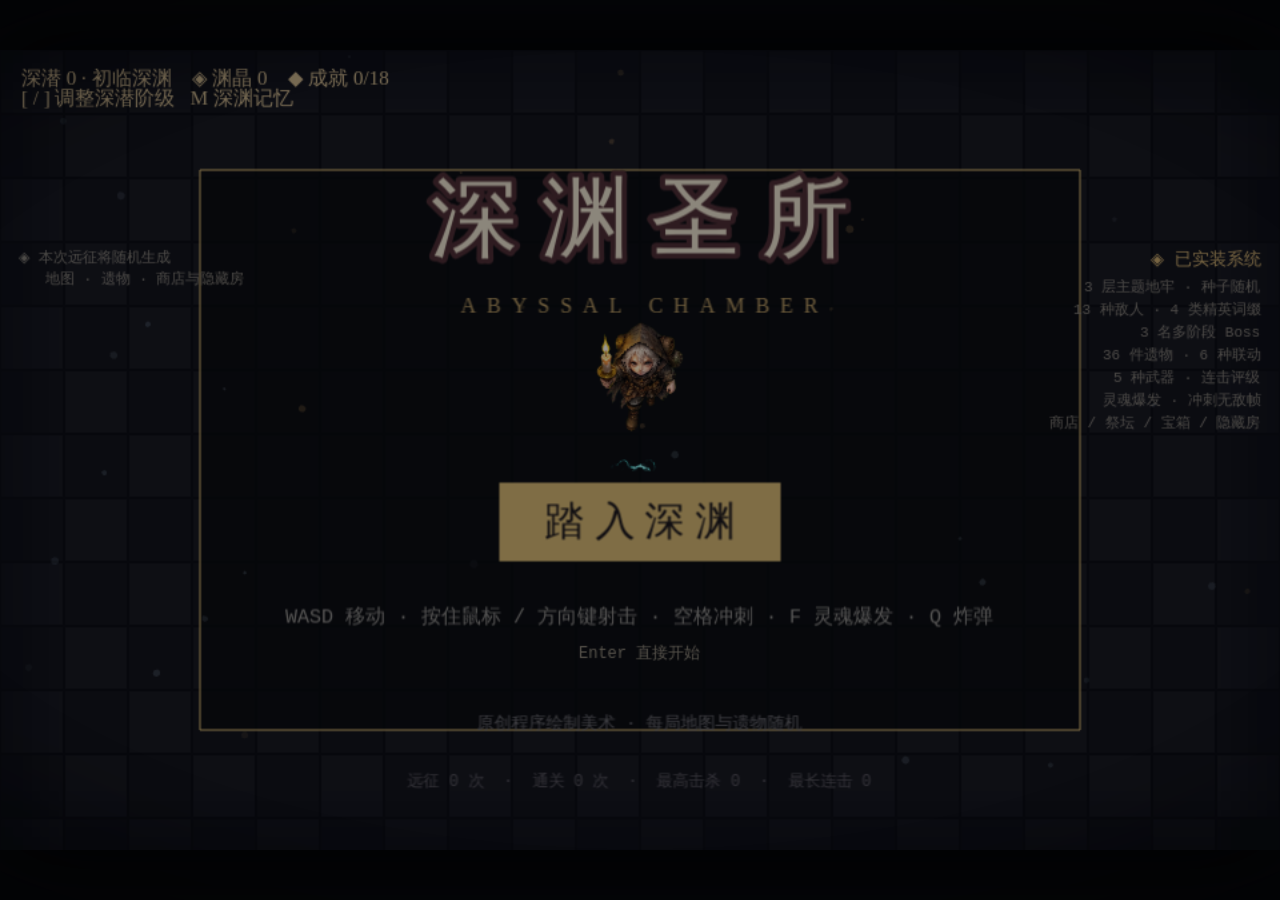
==== games/abyss/index.html @ 86da6a8f "feat: publish five-game web arcade" ====
<!doctype html>
<html lang="zh-CN">
  <head>
    <meta charset="UTF-8" />
    <meta name="viewport" content="width=device-width, initial-scale=1, maximum-scale=1, user-scalable=no" />
    <meta name="theme-color" content="#090b10" />
    <title>深渊圣所 · 肉鸽射击</title>
    <script type="module" crossorigin src="/assets/index-DN03p2tr.js"></script>
    <link rel="modulepreload" crossorigin href="/assets/phaser-DFK5Ua9d.js">
    <link rel="stylesheet" crossorigin href="/assets/index-B0iJ3fZA.css">
  </head>
  <body>
    <div id="app">
      <div id="game"></div>
      <div id="rotate-tip">请横置手机，进入深渊</div>
      <div id="boot-veil">深 渊 正 在 苏 醒</div>
    </div>
    <script defer src="/assets/enhance.js"></script>
    <script defer src="/assets/expand.js"></script>
    <script defer src="/assets/deep.js"></script>
    <script defer src="/assets/deep-content.js"></script>
    <script defer src="/assets/art.js"></script>
    <script defer src="/assets/meta.js"></script>
    <script defer src="/assets/audio.js"></script>
    <script defer src="/assets/ui.js"></script>
  </body>
</html>
---- assets/index-B0iJ3fZA.css ----
:root{color-scheme:dark;font-family:"Noto Sans SC","Microsoft YaHei",system-ui,sans-serif}
*{box-sizing:border-box}
html,body,#app,#game{width:100%;height:100%;margin:0;overflow:hidden;background:#050609}
body{touch-action:none;overscroll-behavior:none}
#app{position:relative;background:radial-gradient(120% 90% at 50% 40%,#12141c 0%,#080a0f 55%,#040508 100%)}
canvas{display:block;margin:auto;box-shadow:0 0 90px #000,0 0 220px #0b0d16 inset}
#game{position:relative;display:grid;place-items:center}
#game:after{content:"";position:absolute;inset:0;pointer-events:none;z-index:2;background:radial-gradient(115% 85% at 50% 50%,rgba(0,0,0,0) 52%,rgba(0,0,0,.42) 82%,rgba(0,0,0,.72) 100%)}
#rotate-tip{display:none;position:fixed;inset:0;z-index:20;place-items:center;padding:28px;background:#090b10;color:#e6d8b8;font:700 22px "ZCOOL XiaoWei",KaiTi,STKaiti,serif;letter-spacing:3px}
@media(orientation:portrait)and (max-width:700px){#rotate-tip{display:grid}}
#boot-veil{position:fixed;inset:0;z-index:30;display:grid;place-items:center;background:#050609;color:#b99a60;font:600 15px "Noto Sans SC","Microsoft YaHei",sans-serif;letter-spacing:6px;transition:opacity .6s ease}
#boot-veil.gone{opacity:0;pointer-events:none}
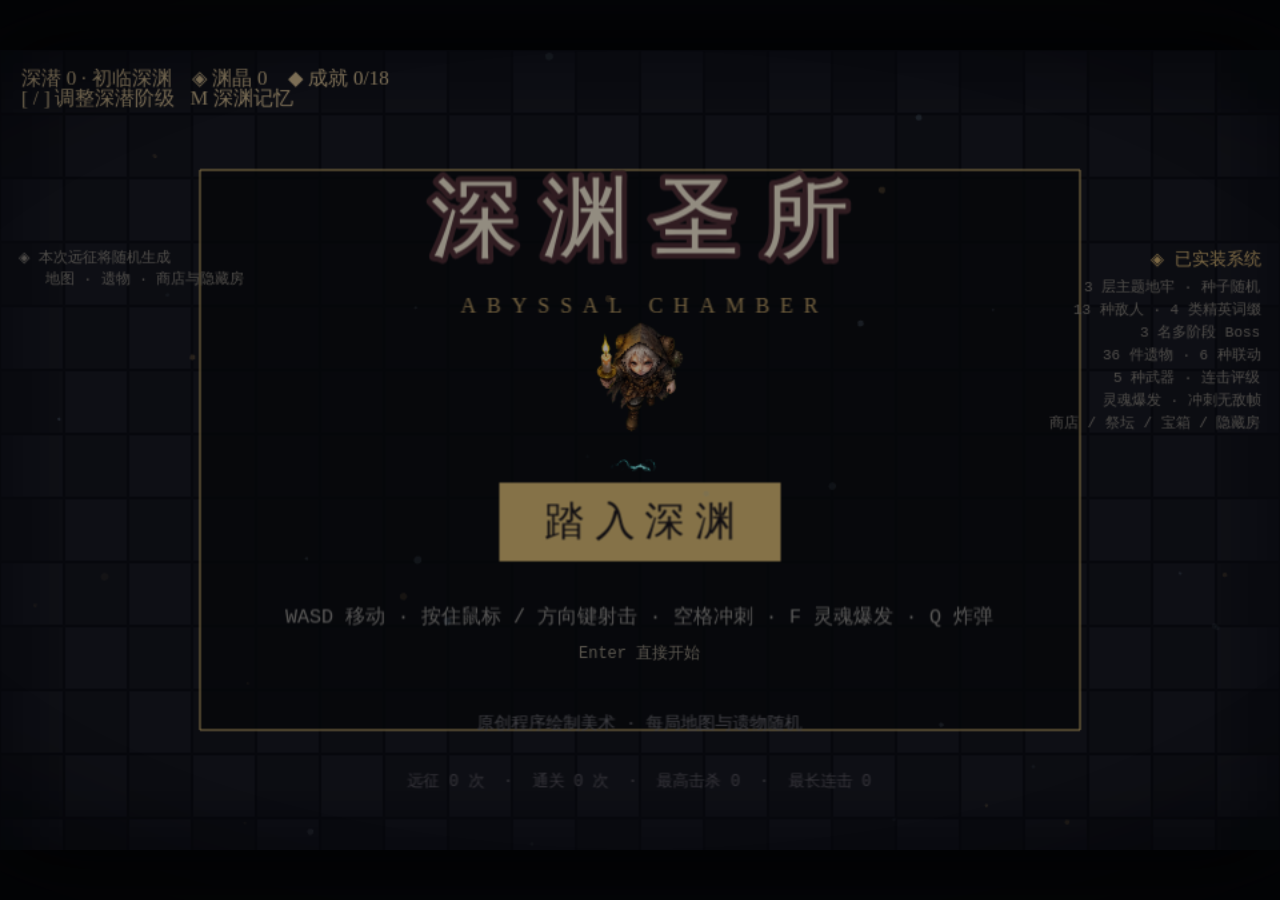
==== commit e8b6d0b2: "feat: redesign arcade and add Three Kingdoms Defense" ====
--- a/games/abyss/index.html
+++ b/games/abyss/index.html
@@ -5,9 +5,9 @@
     <meta name="viewport" content="width=device-width, initial-scale=1, maximum-scale=1, user-scalable=no" />
     <meta name="theme-color" content="#090b10" />
     <title>深渊圣所 · 肉鸽射击</title>
-    <script type="module" crossorigin src="/assets/index-DN03p2tr.js"></script>
-    <link rel="modulepreload" crossorigin href="/assets/phaser-DFK5Ua9d.js">
-    <link rel="stylesheet" crossorigin href="/assets/index-B0iJ3fZA.css">
+    <script type="module" crossorigin src="./assets/index-DN03p2tr.js"></script>
+    <link rel="modulepreload" crossorigin href="./assets/phaser-DFK5Ua9d.js">
+    <link rel="stylesheet" crossorigin href="./assets/index-B0iJ3fZA.css">
   </head>
   <body>
     <div id="app">
@@ -15,13 +15,13 @@
       <div id="rotate-tip">请横置手机，进入深渊</div>
       <div id="boot-veil">深 渊 正 在 苏 醒</div>
     </div>
-    <script defer src="/assets/enhance.js"></script>
-    <script defer src="/assets/expand.js"></script>
-    <script defer src="/assets/deep.js"></script>
-    <script defer src="/assets/deep-content.js"></script>
-    <script defer src="/assets/art.js"></script>
-    <script defer src="/assets/meta.js"></script>
-    <script defer src="/assets/audio.js"></script>
-    <script defer src="/assets/ui.js"></script>
+    <script defer src="./assets/enhance.js"></script>
+    <script defer src="./assets/expand.js"></script>
+    <script defer src="./assets/deep.js"></script>
+    <script defer src="./assets/deep-content.js"></script>
+    <script defer src="./assets/art.js"></script>
+    <script defer src="./assets/meta.js"></script>
+    <script defer src="./assets/audio.js"></script>
+    <script defer src="./assets/ui.js"></script>
   </body>
 </html>
--- a/games/abyss/assets/index-B0iJ3fZA.css
+++ b/games/abyss/assets/index-B0iJ3fZA.css
@@ -0,0 +1,12 @@
+:root{color-scheme:dark;font-family:"Noto Sans SC","Microsoft YaHei",system-ui,sans-serif}
+*{box-sizing:border-box}
+html,body,#app,#game{width:100%;height:100%;margin:0;overflow:hidden;background:#050609}
+body{touch-action:none;overscroll-behavior:none}
+#app{position:relative;background:radial-gradient(120% 90% at 50% 40%,#12141c 0%,#080a0f 55%,#040508 100%)}
+canvas{display:block;margin:auto;box-shadow:0 0 90px #000,0 0 220px #0b0d16 inset}
+#game{position:relative;display:grid;place-items:center}
+#game:after{content:"";position:absolute;inset:0;pointer-events:none;z-index:2;background:radial-gradient(115% 85% at 50% 50%,rgba(0,0,0,0) 52%,rgba(0,0,0,.42) 82%,rgba(0,0,0,.72) 100%)}
+#rotate-tip{display:none;position:fixed;inset:0;z-index:20;place-items:center;padding:28px;background:#090b10;color:#e6d8b8;font:700 22px "ZCOOL XiaoWei",KaiTi,STKaiti,serif;letter-spacing:3px}
+@media(orientation:portrait)and (max-width:700px){#rotate-tip{display:grid}}
+#boot-veil{position:fixed;inset:0;z-index:30;display:grid;place-items:center;background:#050609;color:#b99a60;font:600 15px "Noto Sans SC","Microsoft YaHei",sans-serif;letter-spacing:6px;transition:opacity .6s ease}
+#boot-veil.gone{opacity:0;pointer-events:none}
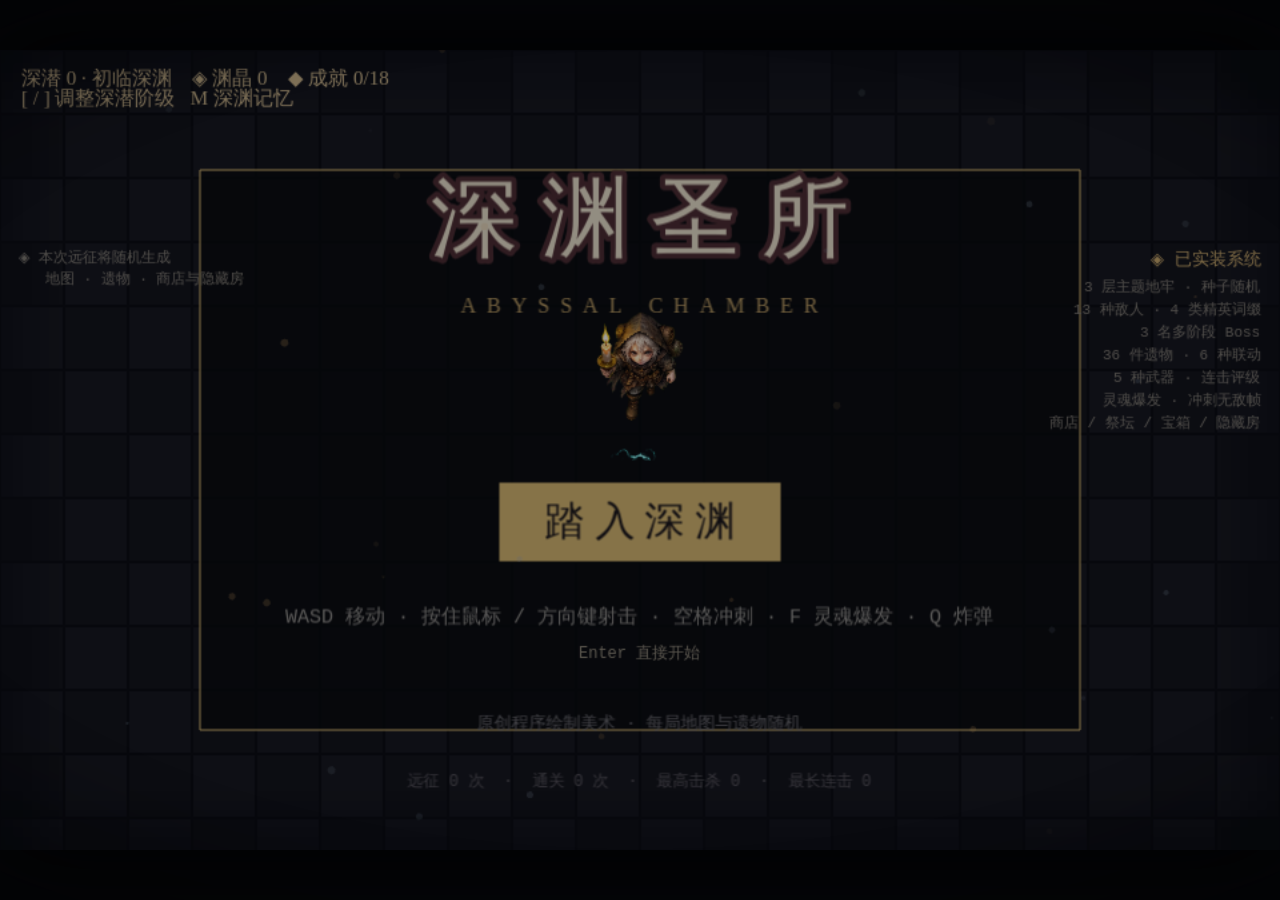
==== commit 41865614: "polish: refine arcade visuals and desktop abyss entry" ====
--- a/games/abyss/index.html
+++ b/games/abyss/index.html
@@ -12,7 +12,6 @@
   <body>
     <div id="app">
       <div id="game"></div>
-      <div id="rotate-tip">请横置手机，进入深渊</div>
       <div id="boot-veil">深 渊 正 在 苏 醒</div>
     </div>
     <script defer src="./assets/enhance.js"></script>
--- a/games/abyss/assets/index-B0iJ3fZA.css
+++ b/games/abyss/assets/index-B0iJ3fZA.css
@@ -6,7 +6,5 @@
 canvas{display:block;margin:auto;box-shadow:0 0 90px #000,0 0 220px #0b0d16 inset}
 #game{position:relative;display:grid;place-items:center}
 #game:after{content:"";position:absolute;inset:0;pointer-events:none;z-index:2;background:radial-gradient(115% 85% at 50% 50%,rgba(0,0,0,0) 52%,rgba(0,0,0,.42) 82%,rgba(0,0,0,.72) 100%)}
-#rotate-tip{display:none;position:fixed;inset:0;z-index:20;place-items:center;padding:28px;background:#090b10;color:#e6d8b8;font:700 22px "ZCOOL XiaoWei",KaiTi,STKaiti,serif;letter-spacing:3px}
-@media(orientation:portrait)and (max-width:700px){#rotate-tip{display:grid}}
 #boot-veil{position:fixed;inset:0;z-index:30;display:grid;place-items:center;background:#050609;color:#b99a60;font:600 15px "Noto Sans SC","Microsoft YaHei",sans-serif;letter-spacing:6px;transition:opacity .6s ease}
 #boot-veil.gone{opacity:0;pointer-events:none}
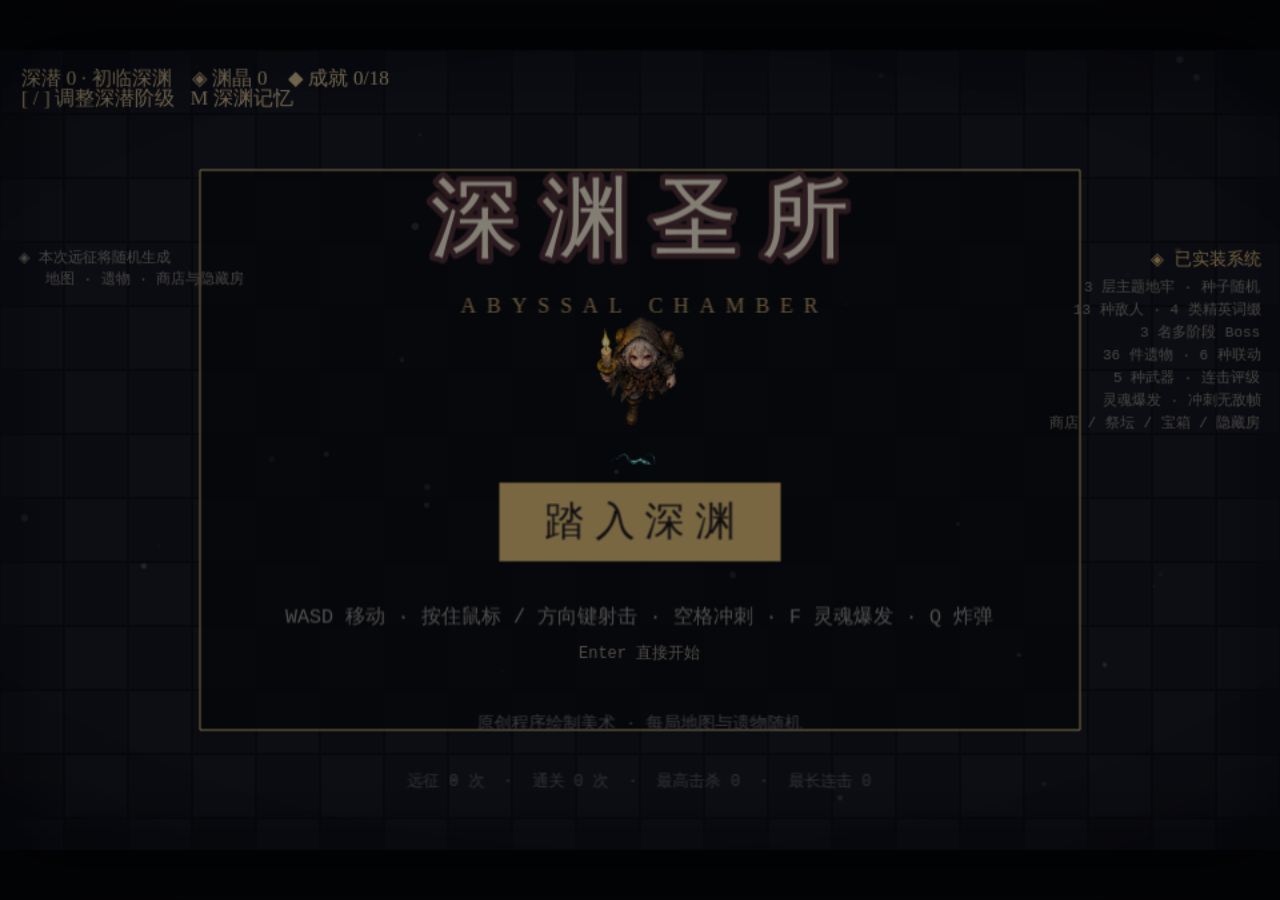
==== commit ea827b5f: "fix: redirect local launches to the live arcade" ====
--- a/games/abyss/index.html
+++ b/games/abyss/index.html
@@ -5,6 +5,11 @@
     <meta name="viewport" content="width=device-width, initial-scale=1, maximum-scale=1, user-scalable=no" />
     <meta name="theme-color" content="#090b10" />
     <title>深渊圣所 · 肉鸽射击</title>
+    <script>
+      if (window.location.protocol === 'file:') {
+        window.location.replace('https://bosswenwu.github.io/alex-five-games/games/abyss/index.html');
+      }
+    </script>
     <script type="module" crossorigin src="./assets/index-DN03p2tr.js"></script>
     <link rel="modulepreload" crossorigin href="./assets/phaser-DFK5Ua9d.js">
     <link rel="stylesheet" crossorigin href="./assets/index-B0iJ3fZA.css">
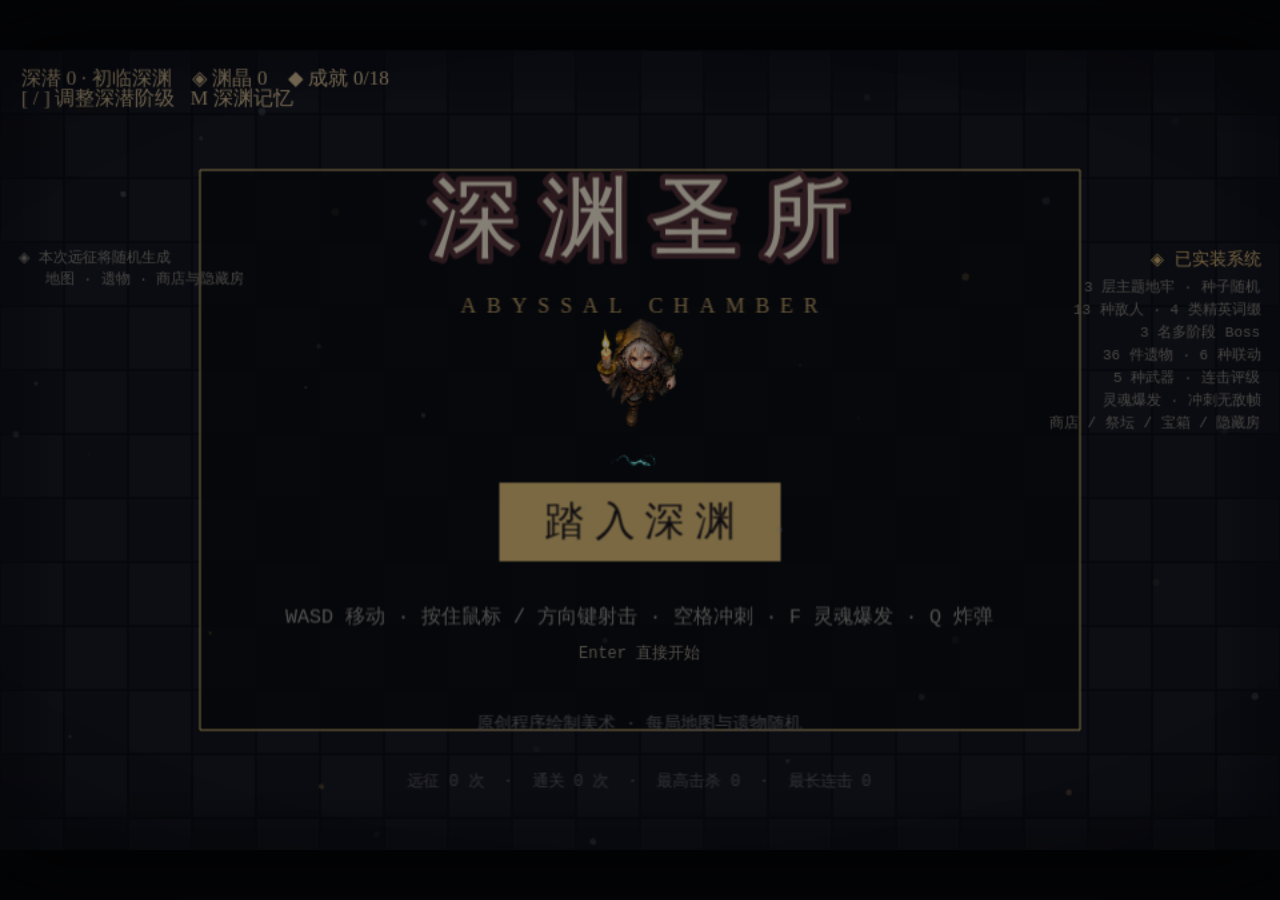
==== commit c64f3cc8: "fix: align arcade naming with six games" ====
--- a/games/abyss/index.html
+++ b/games/abyss/index.html
@@ -7,7 +7,7 @@
     <title>深渊圣所 · 肉鸽射击</title>
     <script>
       if (window.location.protocol === 'file:') {
-        window.location.replace('https://bosswenwu.github.io/alex-five-games/games/abyss/index.html');
+        window.location.replace('https://bosswenwu.github.io/alex-six-games/games/abyss/index.html');
       }
     </script>
     <script type="module" crossorigin src="./assets/index-DN03p2tr.js"></script>
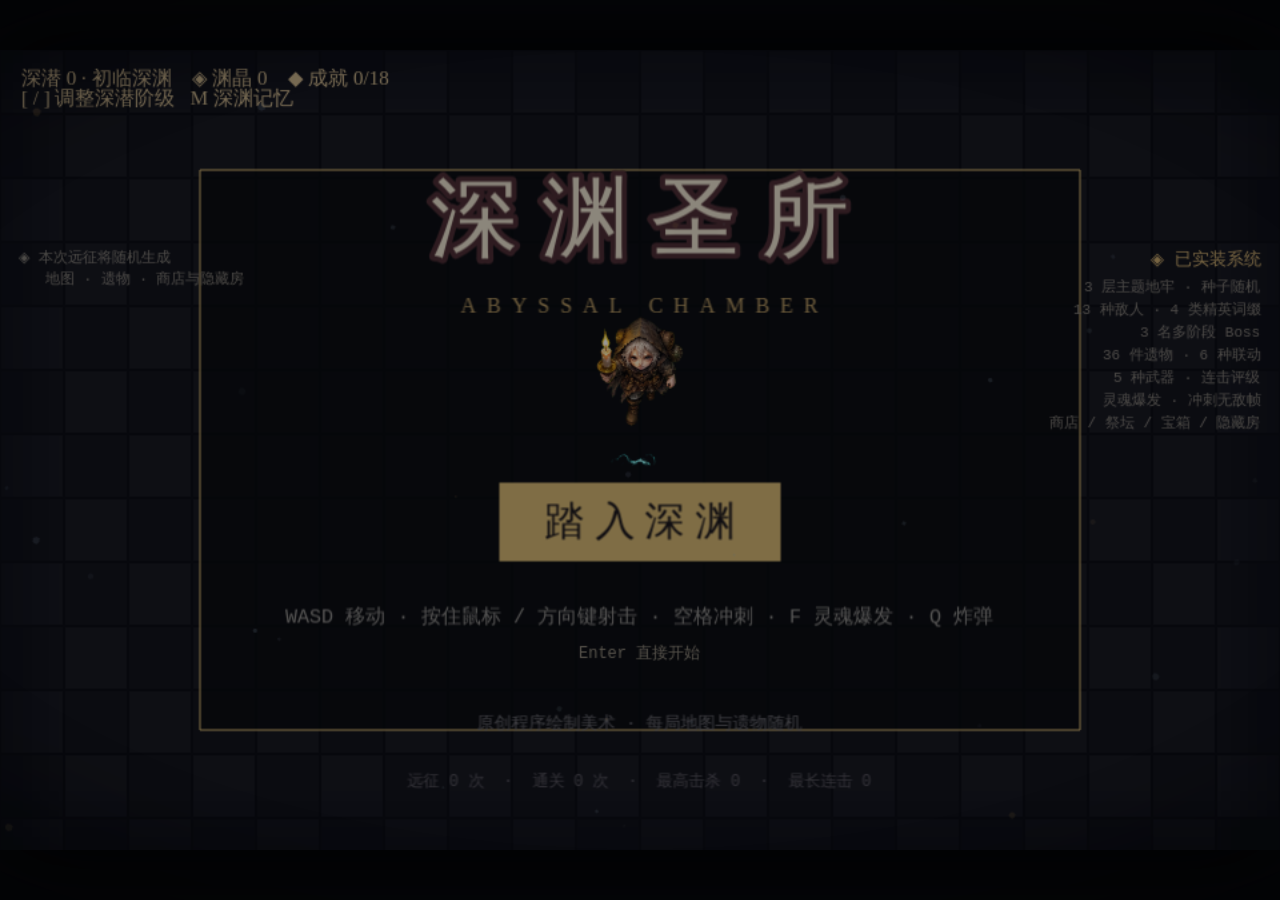
==== commit d274cf1c: "refactor: use expandable Alex Games naming" ====
--- a/games/abyss/index.html
+++ b/games/abyss/index.html
@@ -7,7 +7,7 @@
     <title>深渊圣所 · 肉鸽射击</title>
     <script>
       if (window.location.protocol === 'file:') {
-        window.location.replace('https://bosswenwu.github.io/alex-six-games/games/abyss/index.html');
+        window.location.replace('https://bosswenwu.github.io/alex-games/games/abyss/index.html');
       }
     </script>
     <script type="module" crossorigin src="./assets/index-DN03p2tr.js"></script>
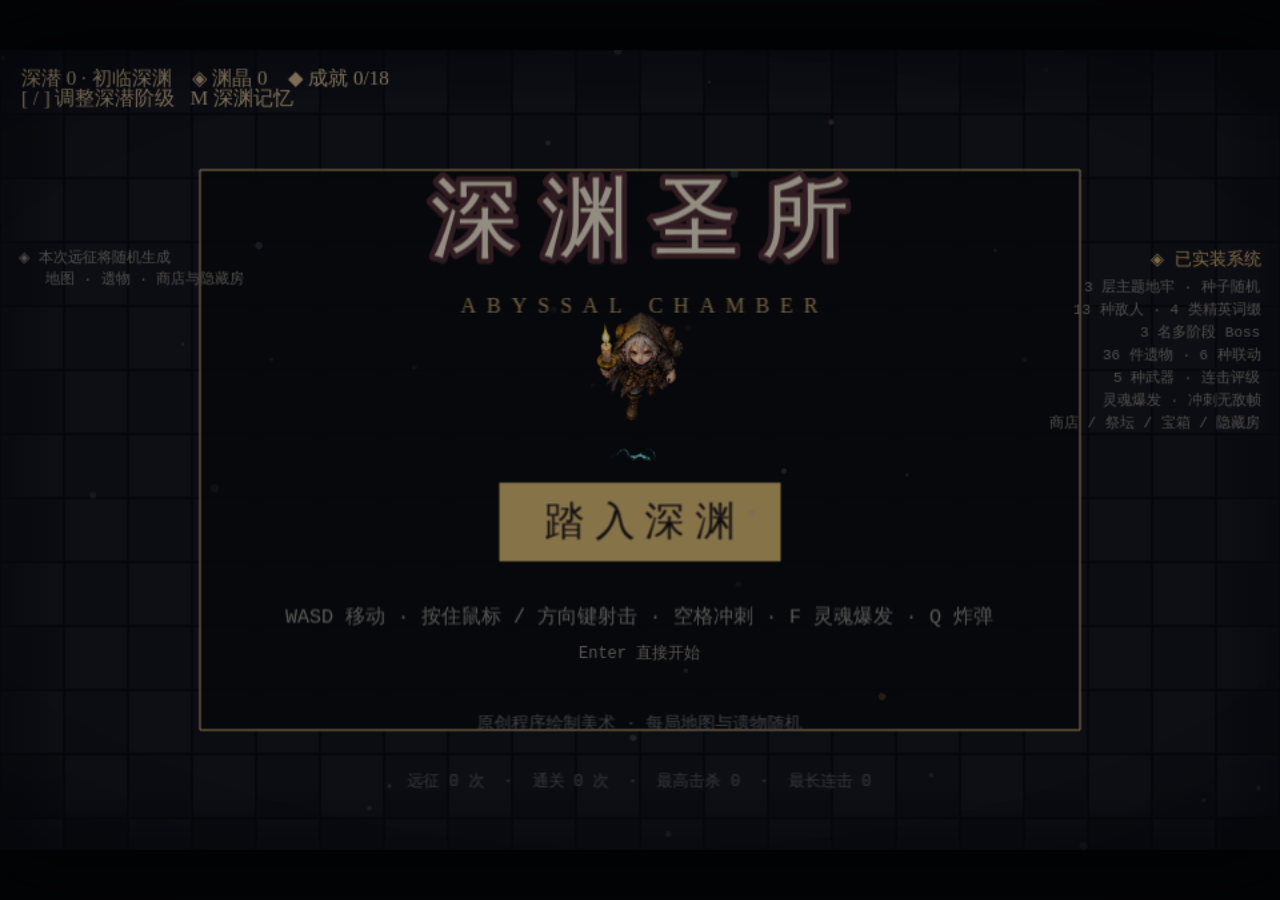
==== commit b942dfee: "feat(abyss): new phase-AI enemy + multi-phase boss via wrapper SDK - deep-boss.js: x_wraith enemy w/" ====
--- a/games/abyss/index.html
+++ b/games/abyss/index.html
@@ -23,6 +23,7 @@
     <script defer src="./assets/expand.js"></script>
     <script defer src="./assets/deep.js"></script>
     <script defer src="./assets/deep-content.js"></script>
+    <script defer src="./assets/deep-boss.js"></script>
     <script defer src="./assets/art.js"></script>
     <script defer src="./assets/meta.js"></script>
     <script defer src="./assets/audio.js"></script>
